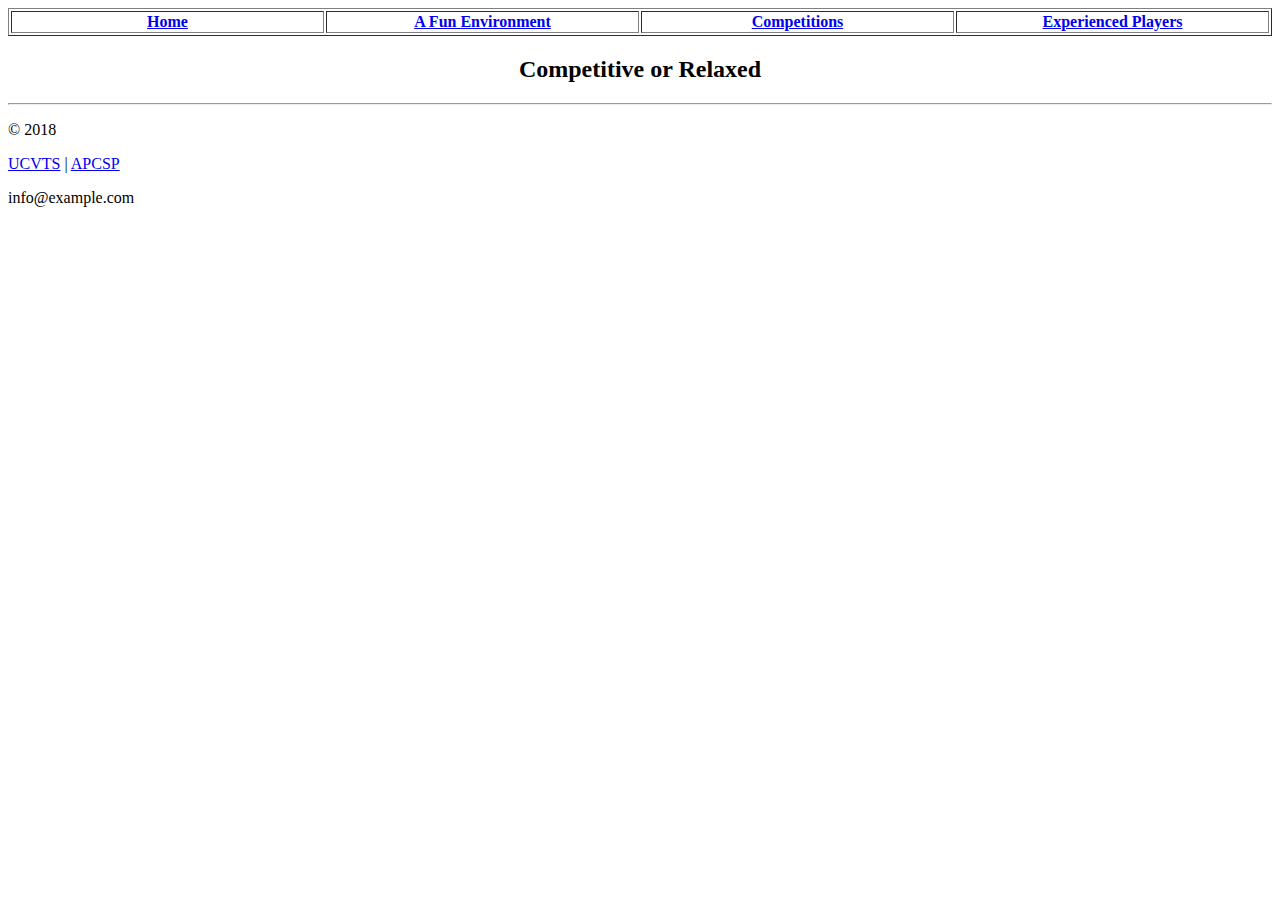
==== Competitions.html @ 8011bf89 "Update Competitions.html" ====
<!DOCTYPE html>

<html>
  <head>
    <title>Competitve Or Relaxed</title>
         <style>
    th{width: 10%;}
    </style>
    <table border ="1">
      <tr>
        <th><a href="file:///C:/Users/esun/Desktop/APCSP/problem-set-3/index.html">Home</a></th>
        <th><a href="file:///C:/Users/esun/Desktop/APCSP/problem-set-3/Fun&Interactive.html">A Fun Environment</a></th>
        <th><a href="file:///C:/Users/esun/Desktop/APCSP/problem-set-3/Competitions.html">Competitions</a></th>
        <th><a href="file:///C:/Users/esun/Desktop/APCSP/problem-set-3/ExperiencedPlayers.html">Experienced Players</a></th>
      </tr>
    </table>
    <h2 align="center">Competitive or Relaxed</h2>
   </head>
   <body>
   </body>
       <hr/>
  <footer>
    <p>© 2018</p>
    <p><a href="https://www.ucvts.tec.nj.us/">UCVTS</a> | <a href="https://canvas.instructure.com/courses/1408038">APCSP</a></p>
    <P><a href"info@example.com">info@example.com</a></p>
  </footer>
</html>
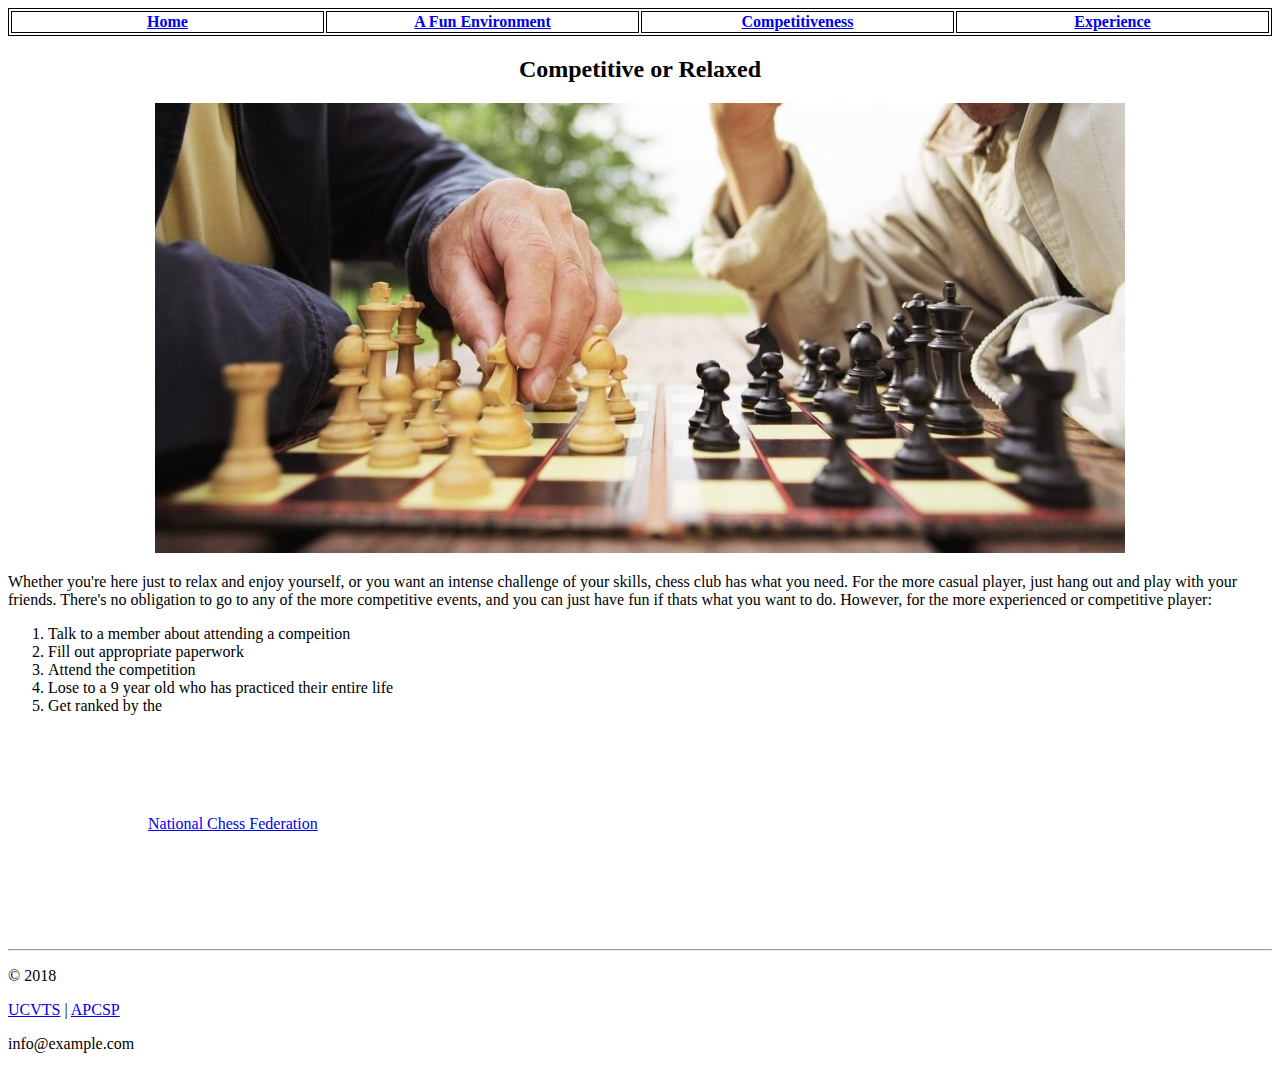
==== commit 732e33a6: "Started basics" ====
--- a/Competitions.html
+++ b/Competitions.html
@@ -3,25 +3,35 @@
 <html>
   <head>
     <title>Competitve Or Relaxed</title>
-         <style>
-    th{width: 10%;}
-    </style>
-    <table border ="1">
+    <link rel="stylesheet" href="styles/styles.css">
+  </head>
+  <body>
+    <table>
       <tr>
         <th><a href="file:///C:/Users/esun/Desktop/APCSP/problem-set-3/index.html">Home</a></th>
         <th><a href="file:///C:/Users/esun/Desktop/APCSP/problem-set-3/Fun&Interactive.html">A Fun Environment</a></th>
-        <th><a href="file:///C:/Users/esun/Desktop/APCSP/problem-set-3/Competitions.html">Competitions</a></th>
-        <th><a href="file:///C:/Users/esun/Desktop/APCSP/problem-set-3/ExperiencedPlayers.html">Experienced Players</a></th>
+        <th><a href="file:///C:/Users/esun/Desktop/APCSP/problem-set-3/Competitions.html">Competitiveness</a></th>
+        <th><a href="file:///C:/Users/esun/Desktop/APCSP/problem-set-3/ExperiencedPlayers.html">Experience</a></th>
       </tr>
     </table>
-    <h2 align="center">Competitive or Relaxed</h2>
-   </head>
-   <body>
+    <h2 class="center">Competitive or Relaxed</h2>
+    <center>
+    <img src="images/img3.jpg" alt="Chess Board and Pieces">
+    </center>
+     <p>Whether you're here just to relax and enjoy yourself, or you want an intense challenge of your skills, chess club has what you need.  For the more casual player, just hang out and play with your friends.  There's no obligation to go to any of the more competitive events, and you can just have fun if thats what you want to do.   However, for the more experienced or competitive player:</p>
+     <ol>
+       <li>Talk to a member about attending a compeition</li>
+       <li>Fill out appropriate paperwork</li>
+       <li>Attend the competition</li>
+       <li>Lose to a 9 year old who has practiced their entire life</li>
+       <li>Get ranked by the <a href="https://new.uschess.org/home/">National Chess Federation</a></li>
+     </ol>
+
    </body>
        <hr/>
   <footer>
     <p>© 2018</p>
     <p><a href="https://www.ucvts.tec.nj.us/">UCVTS</a> | <a href="https://canvas.instructure.com/courses/1408038">APCSP</a></p>
-    <P><a href"info@example.com">info@example.com</a></p>
+    <P><a href"mailto:info@example.com">info@example.com</a></p>
   </footer>
 </html>
--- a/styles/styles.css
+++ b/styles/styles.css
@@ -0,0 +1,24 @@
+th{
+  width: 10%;
+}
+table, th, td{
+  border:1px solid black;
+}
+.center{
+  text-align: center;
+}
+
+ul.navbar{
+  list-style-type: none;
+  margin: 0;
+  padding: 0;
+}
+
+li.navbar{
+  float: left;
+}
+
+li > a{
+  display:block;
+  padding: 100px;
+}
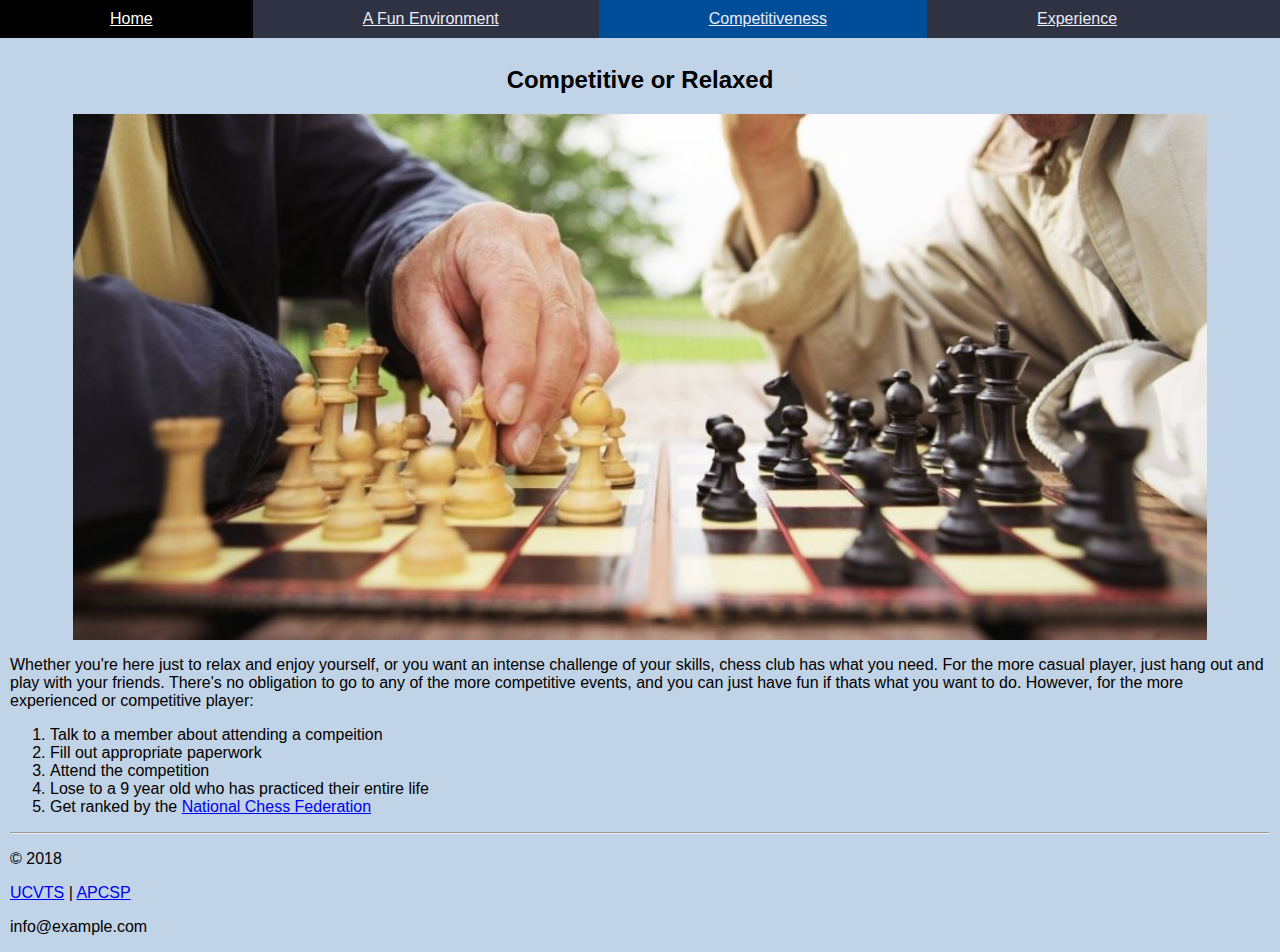
==== commit 81b044f3: "general progress" ====
--- a/Competitions.html
+++ b/Competitions.html
@@ -6,25 +6,23 @@
     <link rel="stylesheet" href="styles/styles.css">
   </head>
   <body>
-    <table>
-      <tr>
-        <th><a href="file:///C:/Users/esun/Desktop/APCSP/problem-set-3/index.html">Home</a></th>
-        <th><a href="file:///C:/Users/esun/Desktop/APCSP/problem-set-3/Fun&Interactive.html">A Fun Environment</a></th>
-        <th><a href="file:///C:/Users/esun/Desktop/APCSP/problem-set-3/Competitions.html">Competitiveness</a></th>
-        <th><a href="file:///C:/Users/esun/Desktop/APCSP/problem-set-3/ExperiencedPlayers.html">Experience</a></th>
-      </tr>
-    </table>
+    <ul class="navbar">
+      <li class="navbar"><a href="index.html">Home</a></li>
+      <li class="navbar"><a href="Fun&Interactive.html">A Fun Environment</a></li>
+      <li class="navbar"><a href="Competitions.html" id="blue">Competitiveness</a></li>
+      <li class="navbar"><a href="ExperiencedPlayers.html">Experience</a></li>
+    </ul>
+    <br/>
+    <br/>
     <h2 class="center">Competitive or Relaxed</h2>
-    <center>
-    <img src="images/img3.jpg" alt="Chess Board and Pieces">
-    </center>
+    <img src="images/img3.jpg" alt="People PLaying Chess">
      <p>Whether you're here just to relax and enjoy yourself, or you want an intense challenge of your skills, chess club has what you need.  For the more casual player, just hang out and play with your friends.  There's no obligation to go to any of the more competitive events, and you can just have fun if thats what you want to do.   However, for the more experienced or competitive player:</p>
      <ol>
        <li>Talk to a member about attending a compeition</li>
        <li>Fill out appropriate paperwork</li>
        <li>Attend the competition</li>
        <li>Lose to a 9 year old who has practiced their entire life</li>
-       <li>Get ranked by the <a href="https://new.uschess.org/home/">National Chess Federation</a></li>
+       <li>Get ranked by the <a href="https://new.uschess.org" class="clear">National Chess Federation</a></li>
      </ol>
 
    </body>
--- a/styles/styles.css
+++ b/styles/styles.css
@@ -1,3 +1,12 @@
+*{
+  font-family: Arial;
+}
+
+body{
+  background-color: #C1D3E6;
+  margin: 10px;
+}
+
 th{
   width: 10%;
 }
@@ -7,6 +16,7 @@
 .center{
   text-align: center;
 }
+
 
 ul.navbar{
   list-style-type: none;
@@ -18,7 +28,68 @@
   float: left;
 }
 
-li > a{
+li.navbar > a{
+  display: block;
+  padding-left: 110px;
+  padding-right: 110px;
+  padding-top: 10px;
+  padding-bottom: 10px;
+  width: 100%;
+  background-color: #2F3243;
+  color: #EDECF5;
+  margin-left: -10px;
+  margin-top: -10px;
+}
+
+li.navbar > a:hover{
+  background-color: #000000;
+  color: #FFFFFF;
+}
+
+li.navbar > a:active{
+  background-color: #004E9A;
+  color: #FFFFFF;
+}
+
+a:visited{
+  color:#7A5BD2;s
+}
+
+footer a:hover{
+  color: #009AFF;
+}
+
+div.listmargin li{
+  margin-left: 50px;
+}
+
+#margin2{
+  margin-left: 20px;
+  margin-right: 20px;
+}
+
+#margin3{
+  margin-left: 20px;
+  margin-right: 20px;
+}
+
+#blue{
+  background-color: #004E9A;
+}
+
+a[href$=".org"]:hover{
+  color: #004EDB;
+}
+
+img[src$=".jpeg"]{
+  margin-left: auto;
+  margin-right: auto;
+  width:70%;
   display:block;
-  padding: 100px;
 }
+
+img[src$="jpg"]{
+  display:block;
+  margin-left:auto;
+  margin-right:auto;
+  width:90%
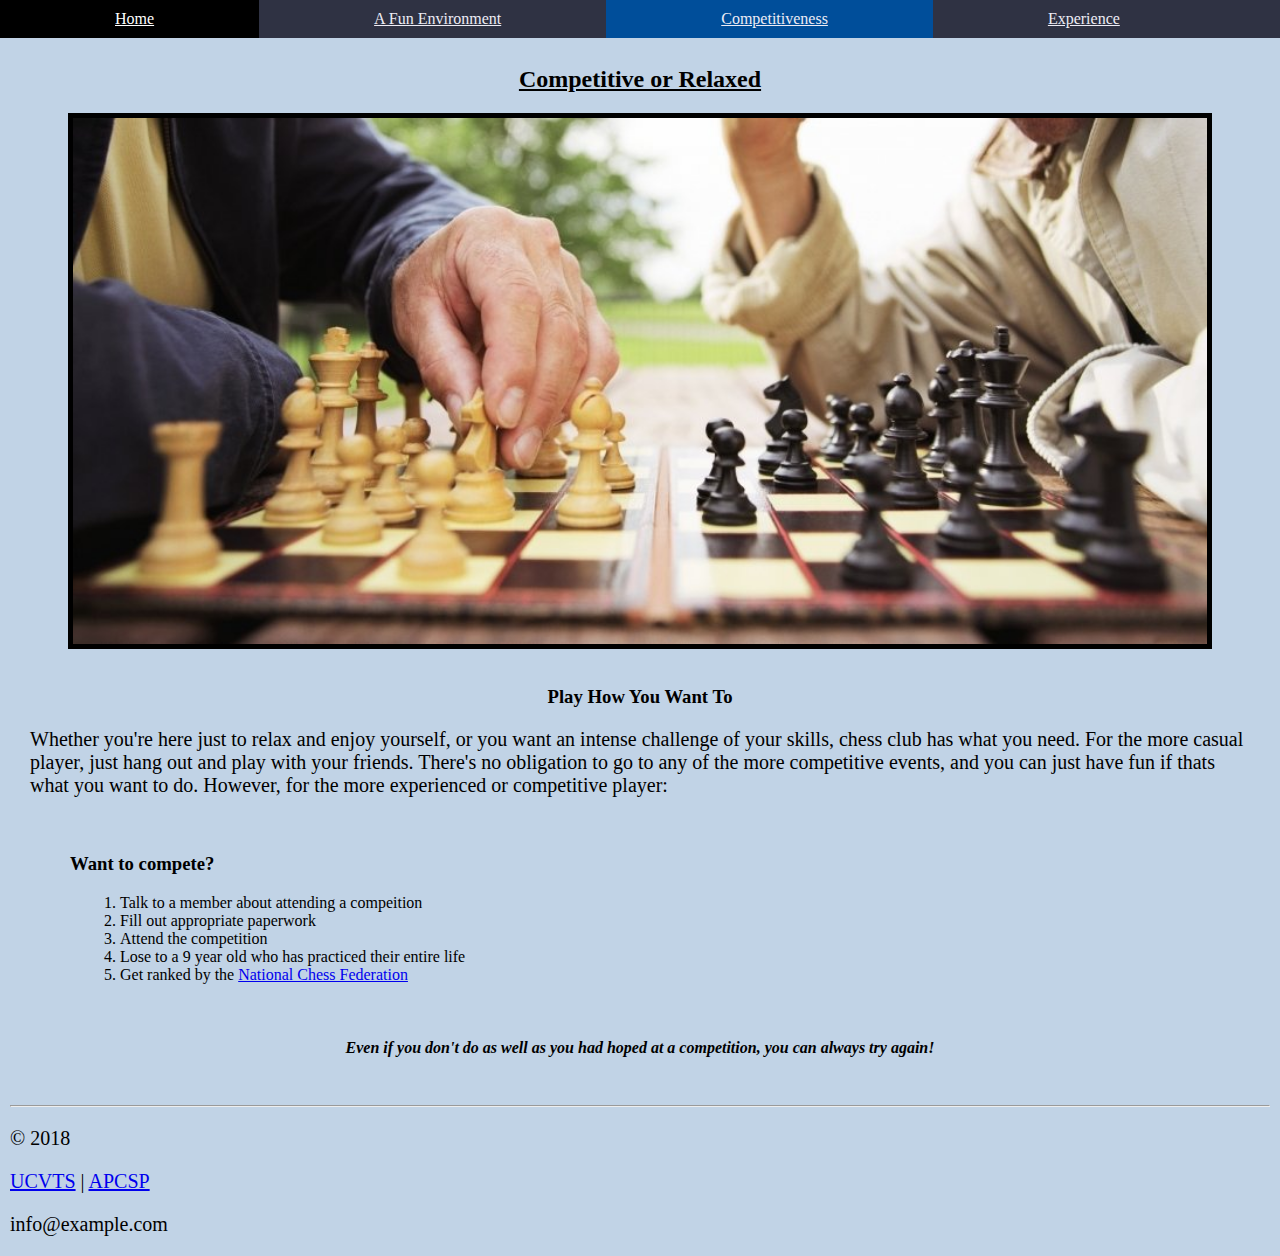
==== commit be882ed5: "finished up, final touches" ====
--- a/Competitions.html
+++ b/Competitions.html
@@ -15,17 +15,23 @@
     <br/>
     <br/>
     <h2 class="center">Competitive or Relaxed</h2>
-    <img src="images/img3.jpg" alt="People PLaying Chess">
-     <p>Whether you're here just to relax and enjoy yourself, or you want an intense challenge of your skills, chess club has what you need.  For the more casual player, just hang out and play with your friends.  There's no obligation to go to any of the more competitive events, and you can just have fun if thats what you want to do.   However, for the more experienced or competitive player:</p>
-     <ol>
+    <img class="rect" src="images/img3.jpg" alt="People PLaying Chess">
+    <br/>
+    <h3 class="center" style="font-style:bold;">Play How You Want To</h3>
+     <p id="margin3">Whether you're here just to relax and enjoy yourself, or you want an intense challenge of your skills, chess club has what you need.  For the more casual player, just hang out and play with your friends.  There's no obligation to go to any of the more competitive events, and you can just have fun if thats what you want to do.   However, for the more experienced or competitive player:</p>
+     <br/>
+     <h3 style="margin-left: 60px;">Want to compete?</h3>
+     <ol style="margin-left: 70px;">
        <li>Talk to a member about attending a compeition</li>
        <li>Fill out appropriate paperwork</li>
        <li>Attend the competition</li>
        <li>Lose to a 9 year old who has practiced their entire life</li>
        <li>Get ranked by the <a href="https://new.uschess.org" class="clear">National Chess Federation</a></li>
      </ol>
-
+     <br/>
+     <h4 class="center" style="font-style:oblique">Even if you don't do as well as you had hoped at a competition, you can always try again!</h4>
    </body>
+       <br/>
        <hr/>
   <footer>
     <p>© 2018</p>
--- a/styles/styles.css
+++ b/styles/styles.css
@@ -1,5 +1,5 @@
 *{
-  font-family: Arial;
+  font: "Times New Roman", serif;
 }
 
 body{
@@ -10,12 +10,34 @@
 th{
   width: 10%;
 }
+
+img.rect{
+  border: 5px solid black;
+}
+
+img.rounded{
+  border-radius: 20px;
+  border: 5px solid black;
+}
+
+p{
+  font-size: 20px;
+  font-style: normal;
+  font-weight: normal;
+  color: black;
+}
+
+h2{
+  text-decoration: underline;
+}
+
 table, th, td{
   border:1px solid black;
 }
 .center{
   text-align: center;
 }
+
 
 
 ul.navbar{
@@ -30,11 +52,11 @@
 
 li.navbar > a{
   display: block;
-  padding-left: 110px;
-  padding-right: 110px;
+  padding-left: 115px;
+  padding-right: 115px;
   padding-top: 10px;
   padding-bottom: 10px;
-  width: 100%;
+  width: 50%;
   background-color: #2F3243;
   color: #EDECF5;
   margin-left: -10px;
@@ -52,7 +74,7 @@
 }
 
 a:visited{
-  color:#7A5BD2;s
+  color:#7A5BD2;
 }
 
 footer a:hover{
